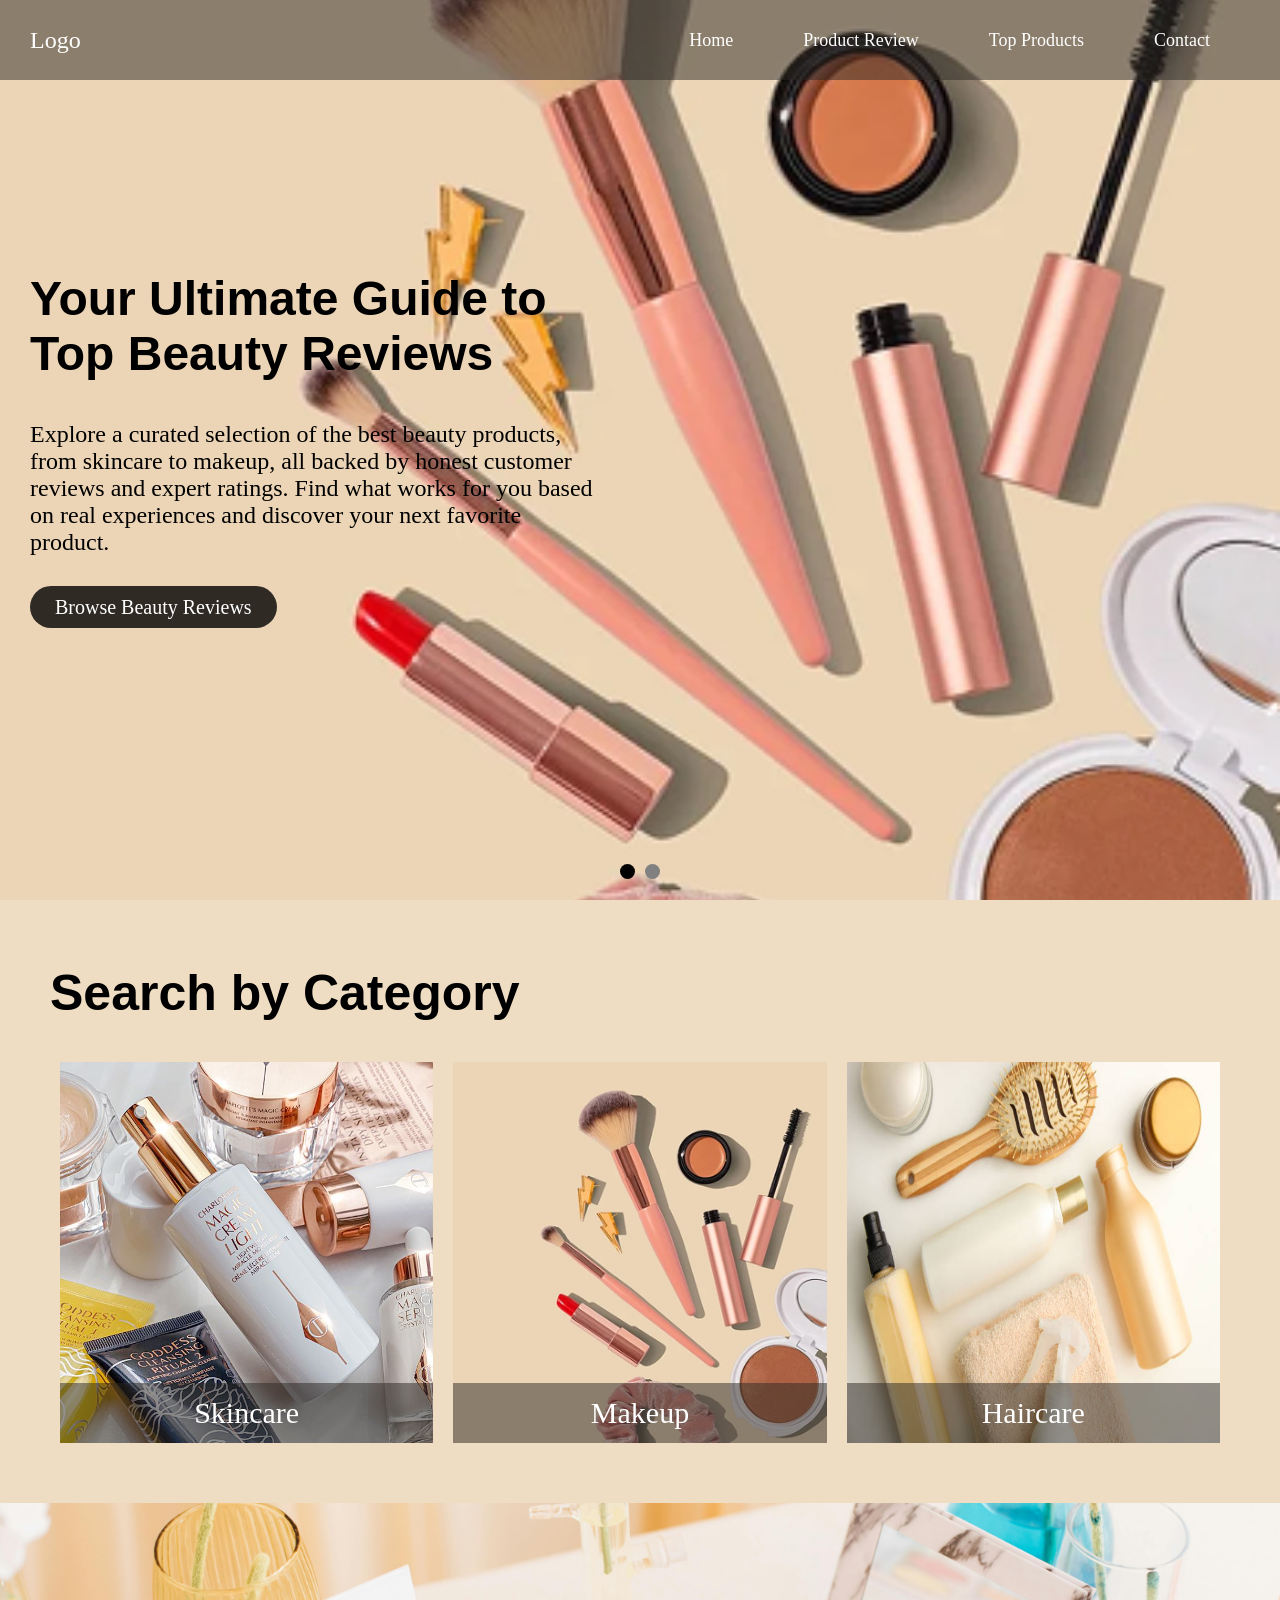
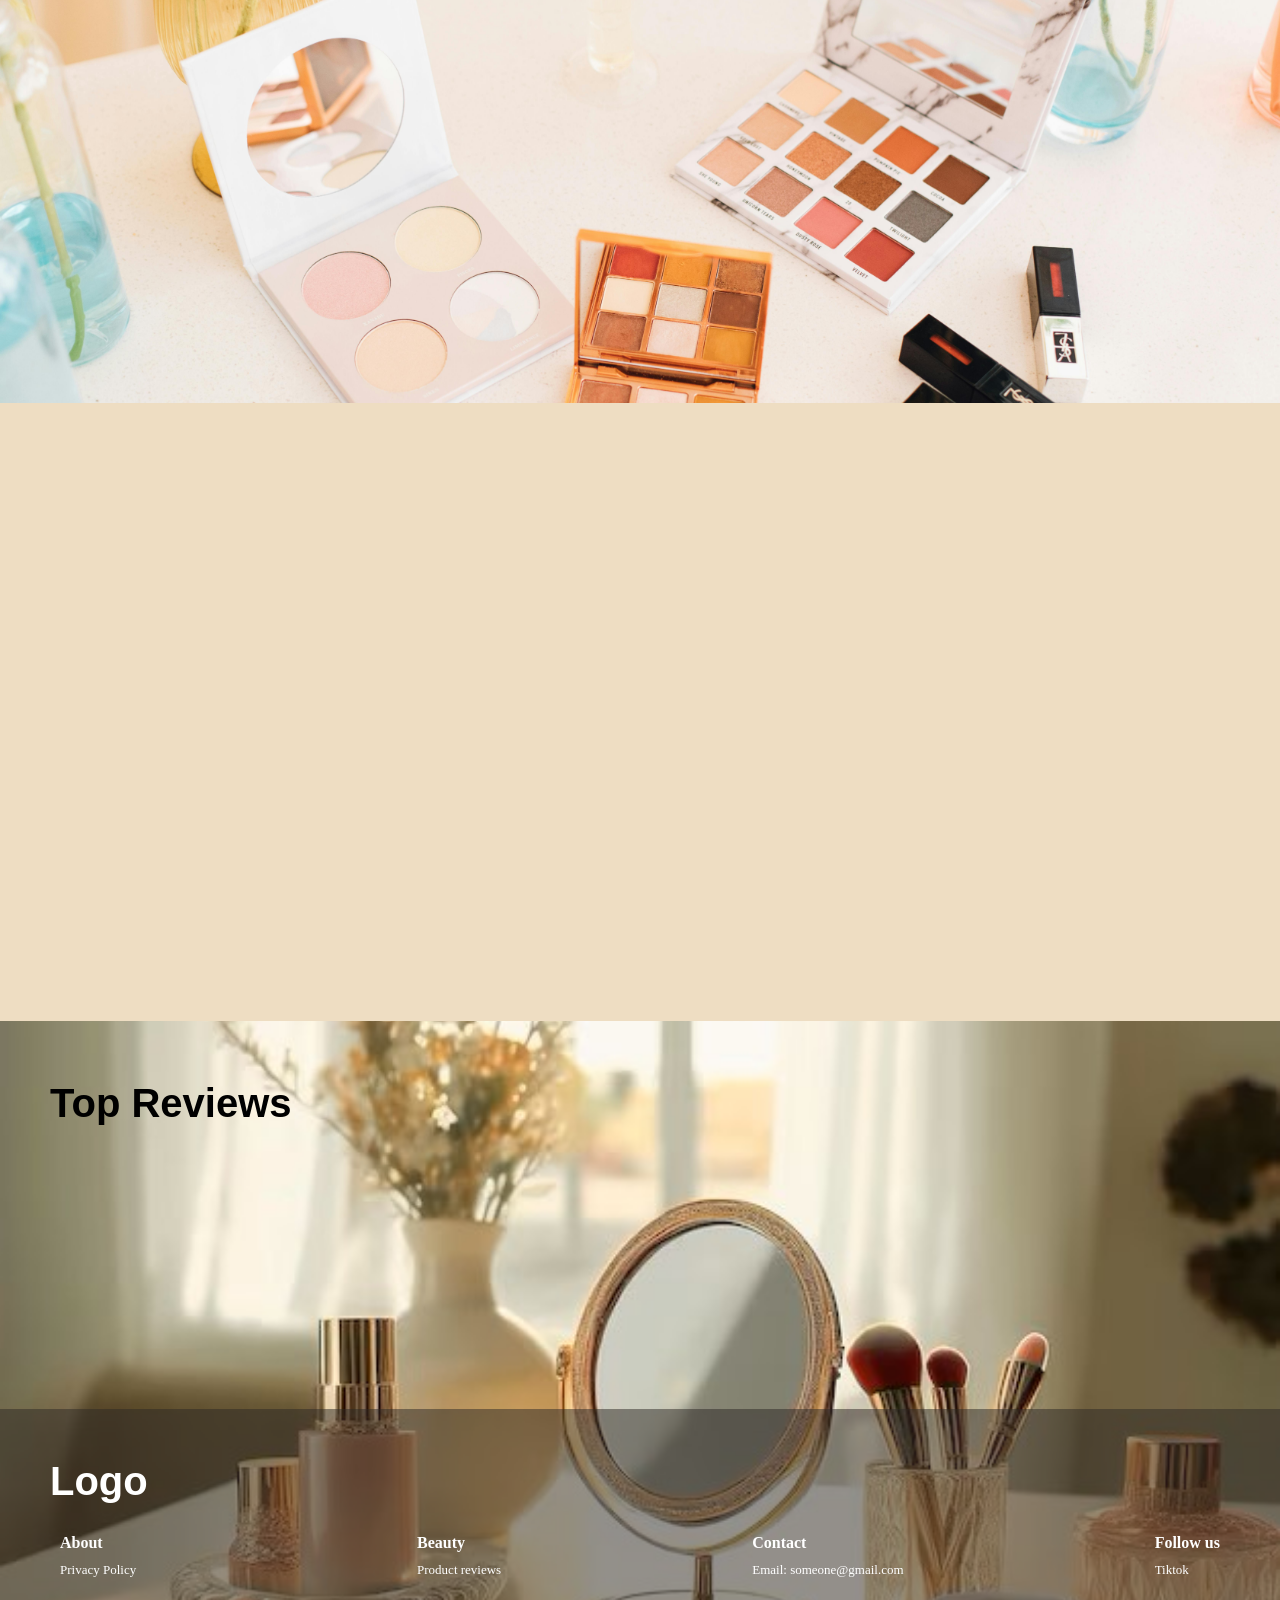
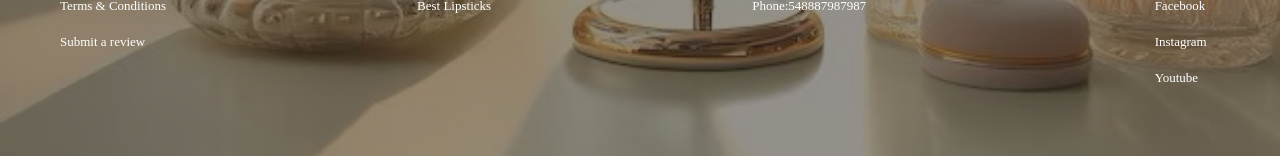
==== index.html @ 4477e986 "upload all the files" ====
<!DOCTYPE html>
<html lang="en">
  <head>
    <meta charset="UTF-8" />
    <meta name="viewport" content="width=device-width, initial-scale=1.0" />
    <title>Product Review Website -Home</title>
    <link rel="stylesheet" href="style.css" />
    <link
      rel="stylesheet"
      href="https://cdnjs.cloudflare.com/ajax/libs/font-awesome/6.5.2/css/all.min.css"
    />
  </head>
  <body>
    <!-- Header -->
    <header>
      <a href="#" id="logo">Logo</a>
      <div class="nav-div">
        <nav class="nav">
          <a href="#">Home</a>
          <a href="ProductReview.html">Product Review</a>
          <a href="Lipstick.html">Top Products</a>
         
          <a href="#contact">Contact</a>
        </nav>

        <div class="dropdown">
          <span onclick="myFunction()" class="dropbtn">
            <i class="fa-solid fa-bars" style="color: black"></i>
          </span>
          <div id="myDropdown" class="dropdown-content">
            <a href="#">Home</a>

            <a href="ProductReview.html">Product Review</a>
            <a href="Lipstick.html">Top Products</a>
           
            <a href="#contact">Contact</a>
          </div>
        </div>
      </div>
    </header>
    <!-- End Header -->
    <!-- Hero Section -->
    <div class="slideshow-container">
      <div class="mySlides fade">
        <img src="/images/category2.png" style="width: 100%" alt="" />
        <div class="hero-content">
          <h1>Your Ultimate Guide to Top Beauty Reviews</h1>
          <p>
            Explore a curated selection of the best beauty products, from
            skincare to makeup, all backed by honest customer reviews and expert
            ratings. Find what works for you based on real experiences and
            discover your next favorite product.
          </p>
          <a href="Lipstick.html#Submit_a_review" class="heroBtn"
            >Browse Beauty Reviews</a
          >
        </div>
      </div>

      <div class="mySlides fade">
        <img src="/images/home-bg2.jpg" style="width: 100%" />
        <div class="hero-content" style="color: white">
          <h1>Discover Top Beauty Picks</h1>
          <p>
            Discover the best beauty products that deliver real results. From
            skincare to makeup, each product is carefully reviewed by experts
            and customers alike, ensuring you find the perfect match for your
            needs and preferences. Achieve radiant, flawless beauty with
            confidence.
          </p>
          <a href="ProductReview.html" class="heroBtn">Discover More</a>
        </div>
      </div>
      <div class="arrow">
        <span class="dot" onclick="currentSlide(1)"></span>
        <span class="dot" onclick="currentSlide(2)"></span>
      </div>
    </div>
    <!-- End Hero Section -->
    <!-- Category -->
    <section class="category_Section">
      <h1>Search by Category</h1>
      <div class="categoryDiv">
        <a class="category_container" href="ProductReview.html#Skincare">
          <img
            src="/images/Skincare.jpg"
            alt="Skincare"
            class="category_image"
          />
          <div class="category_overlay">
            <small class="category_text">Skincare</small>
          </div>
        </a>
        <a class="category_container" href="ProductReview.html#Makeup">
          <img
            src="/images/category2.png"
            alt="Avatar"
            class="category_image"
          />
          <div class="category_overlay">
            <small class="category_text">Makeup</small>
          </div>
        </a>
        <a class="category_container" href="ProductReview.html#Haircare">
          <img src="/images/Haircare.jpg" alt="Avatar" class="category_image" />
          <div class="category_overlay">
            <small class="category_text">Haircare</small>
          </div>
        </a>
      </div>
    </section>
    <!-- End Category -->

    <!-- blur background section -->
    <section class="blur-imageSection">
      <div class="blur-text show-animate">
        <h1 class="animate" style="font-style: italic">
          Honest insights to help you buy with confidence
        </h1>
      </div>
    </section>
    <!--End  blur background section -->
    <!-- Featured_products -->
    <section class="Featured_products">
      <div class="FeaturedProduct_h1 show-animate">
        <h1 class="animate-heading">Featured Beauty Products</h1>
      </div>
      <div class="Featured_productsDiv">
        <div class="Featured_products_column show-animate">
          <div class="Featured_productsImg animate">
            <div class="Featured_productsImg_Div">
              <img
                src="/images/Luxury Lipstick.jpg"
                class="Img_4"
                alt="Luxury Lipstick"
              />
            </div>

            <div class="Featured_productsOverlay">
              <h3>Luxury Lipstick</h3>
              <small style="padding: 5px 0px"
                >Long-lasting and vibrant color</small
              >
              <div class="Featured_btnDiv">
                <a
                  href="Lipstick.html#Best value lipstick"
                  class="Featured_ProductBtn"
                  >View product</a
                >
                <div class="Featured_reviewsDiv">
                  <div>
                    <i class="fa-solid fa-star"></i>
                    <i class="fa-solid fa-star"></i>
                    <i class="fa-solid fa-star"></i>
                    <i class="fa-solid fa-star"></i>
                    <i class="fa-solid fa-star"></i>
                  </div>
                  <small>250 reviews</small>
                </div>
              </div>
            </div>
          </div>
          <div class="Featured_productsImg animate">
            <div class="Featured_productsImg_Div">
              <img src="/images/Facial Serum.jpg" alt="Facial Serum" />
            </div>

            <div class="Featured_productsOverlay">
              <h3>Facial Serum</h3>
              <small style="padding: 5px 0px"
                >Moisturizes and brightens the skin</small
              >
              <div class="Featured_btnDiv">
                <a
                  href="Lipstick.html#Best value lipstick"
                  class="Featured_ProductBtn"
                  >View product</a
                >
                <div class="Featured_reviewsDiv">
                  <div>
                    <i class="fa-solid fa-star"></i>
                    <i class="fa-solid fa-star"></i>
                    <i class="fa-solid fa-star"></i>
                    <i class="fa-solid fa-star"></i>
                    <i class="fa-solid fa-star"></i>
                  </div>
                  <small>250 reviews</small>
                </div>
              </div>
            </div>
          </div>
          <div class="Featured_productsImg animate">
            <div class="Featured_productsImg_Div">
              <img
                src="/images/Heat protection spray.jpg"
                alt="Heat protection spray"
              />
            </div>

            <div class="Featured_productsOverlay">
              <h3>Heat protection spray</h3>
              <small style="padding: 5px 0px"
                >Shields hair from heat damage</small
              >
              <div class="Featured_btnDiv">
                <a
                  href="Lipstick.html#Best value lipstick"
                  class="Featured_ProductBtn"
                  >View product</a
                >
                <div class="Featured_reviewsDiv">
                  <div>
                    <i class="fa-solid fa-star"></i>
                    <i class="fa-solid fa-star"></i>
                    <i class="fa-solid fa-star"></i>
                    <i class="fa-solid fa-star"></i>
                    <i class="fa-solid fa-star"></i>
                  </div>
                  <small>250 reviews</small>
                </div>
              </div>
            </div>
          </div>
          <div class="Featured_productsImg animate">
            <div class="Featured_productsImg_Div">
              <img src="/images/Best highlighter.jpg" alt="Best highlighter" />
            </div>

            <div class="Featured_productsOverlay">
              <h3>Best highlighter</h3>
              <small style="padding: 5px 0px"
                >Enhances skin's natural glow</small
              >
              <div class="Featured_btnDiv">
                <a
                  href="Lipstick.html#Best value lipstick"
                  class="Featured_ProductBtn"
                  >View product</a
                >
                <div class="Featured_reviewsDiv">
                  <div>
                    <i class="fa-solid fa-star"></i>
                    <i class="fa-solid fa-star"></i>
                    <i class="fa-solid fa-star"></i>
                    <i class="fa-solid fa-star"></i>
                    <i class="fa-solid fa-star"></i>
                  </div>
                  <small>250 reviews</small>
                </div>
              </div>
            </div>
          </div>
        </div>
      </div>
    </section>
    <!-- End Featured_products -->
    <div class="reviewFooter_section">
      <section class="reviewSection">
        <h1>Top Reviews</h1>
        <div class="reviewSection_div show-animate">
          <div class="reviewCard animate" style="--i: 0">
            <h3>Amazing Hydrating Moisturizer</h3>
            <small>Reviewed by: Emily R.</small>
            <p>
              "This moisturizer is perfect for dry skin, giving it a smooth,
              soft feeling all day long. I love how it absorbs quickly and
              doesn’t leave any greasy residue behind. Highly recommended!"
            </p>

            <div class="reviewCard_rating">
              <i class="fa-solid fa-star"></i>
              <i class="fa-solid fa-star"></i>
              <i class="fa-solid fa-star"></i>
              <i class="fa-solid fa-star"></i>
              <i class="fa-solid fa-star"></i>
            </div>
          </div>
          <div class="reviewCard animate" style="--i: 1">
            <h3>My Go-To Serum</h3>
            <small>Reviewed by: Sarah L.</small>
            <p>
              "This serum has made my skin look radiant and even-toned. I use it
              twice daily, and it feels so light and refreshing. I highly
              recommend this for anyone looking for smoother skin!"
            </p>
            <div class="reviewCard_rating">
              <i class="fa-solid fa-star"></i>
              <i class="fa-solid fa-star"></i>
              <i class="fa-solid fa-star"></i>
              <i class="fa-solid fa-star"></i>
              <i class="fa-solid fa-star"></i>
            </div>
          </div>
          <div class="reviewCard animate" style="--i: 2">
            <h3>Vitamin C Cleanser</h3>
            <small>Reviewed by: James T.</small>
            <p>
              "This cleanser is my go-to in the morning. It cleanses my skin
              thoroughly while leaving it feeling hydrated and refreshed. It has
              a lovely citrus scent and works wonderfully for daily use!"
            </p>

            <div class="reviewCard_rating">
              <i class="fa-solid fa-star"></i>
              <i class="fa-solid fa-star"></i>
              <i class="fa-solid fa-star"></i>
              <i class="fa-solid fa-star"></i>
              <i class="fa-solid fa-star"></i>
            </div>
          </div>
        </div>
      </section>
      <footer>
        <h1>Logo</h1>
        <div class="footerDiv">
          <div class="footer-col">
            <h4>About</h4>
            <a href="#">Privacy Policy</a>
            <a href="#">Terms & Conditions</a>
            <a href="Lipstick.html#Submit_a_review">Submit a review</a>
          </div>

          <div class="footer-col">
            <h4>Beauty</h4>
            <a href="ProductReview.html">Product reviews</a>
            <a href="Lipstick.html">Best Lipsticks</a>
          </div>

          <div class="footer-col">
            <h4 id="contact">Contact</h4>
            <a href="#">Email: someone@gmail.com</a>
            <a href="#">Phone:548887987987</a>
          </div>

          <div class="footer-col">
            <h4>Follow us</h4>
            <a href="#">Tiktok</a>
            <a href="#">Facebook</a>
            <a href="#">Instagram</a>
            <a href="#">Youtube</a>
          </div>
        </div>
      </footer>
    </div>
  </body>
  <script src="script.js"></script>
</html>
---- style.css ----
* {
  margin: 0;
  padding: 0;
  box-sizing: border-box;
}
:root {
  --background-body: #eeddc2;
  --background-Header: rgb(44, 41, 37, 0.5);
  --white: white;
  --black: black;
}
html {
  scroll-behavior: smooth;
}
body {
  width: 100%;
  background-color: var(--background-body);
}
h1 {
  font-family: "Gill Sans", "Gill Sans MT", Calibri, "Trebuchet MS", sans-serif;
}
a {
  text-decoration: none;
  color: black;
}
header {
  position: fixed;
  width: 100%;
  height: 80px;
  padding: 10px 30px;
  background-color: var(--background-Header);
  display: flex;
  align-items: center;
  justify-content: space-between;
  z-index: 2;

  background-color: rgb(44, 41, 37, 0.5);
}

header a {
  font-size: x-large;
}
#logo {
  color: white;
}
nav {
  padding: 20px;

  display: flex;
  flex-wrap: nowrap;

  align-items: center;
  gap: 30px;
}
.nav a {
  transition: text-shadow 0.3s ease;

  padding: 10px 20px;

  text-align: center;
  font-size: large;
  border-radius: 30px;
  color: white;
}
.nav a:hover {
  filter: brightness(2);
  transition: 0.5s;
  box-shadow: 0px 4px 10px rgb(236, 238, 238);
}

.dropbtn {
  position: relative;
  outline: none;
  background-color: transparent;

  cursor: pointer;
  padding: 10px;
  background: transparent;
  color: var(--black);
  font-size: 30px;
  text-align: center;
  display: none; /* Hide by default */
}

.dropdown-content {
  display: none;
  position: absolute;
  background-color: #d2b88f;
  width: 100vw;
  top: 0;
  right: 0;
  border-radius: 10px;
  overflow: auto;
  box-shadow: 0px 8px 16px 0px rgba(0, 0, 0, 0.2);
  z-index: 1;
}

.dropdown-content a {
  text-align: center;
  padding: 20px 0px;
  font-size: large;
  font-weight: bolder;

  text-decoration: none;
  display: block;
  color: var(--black);
}

.dropdown a:hover {
  color: var(--white);
  background-color: var(--background-Header);
  transition: 0.3s linear;
}

.show {
  display: block;
}

/* End Header */

/* Home Page */

/* Hero Section */

.mySlides {
  display: none;
}
.mySlides img {
  height: 100vh;
  object-fit: cover;
}

/* Slideshow container */
.slideshow-container {
  position: relative;
}

.hero-content {
  max-width: 600px;
  text-align: left;
  animation-name: heroAnimation;
  animation-duration: 2s;
  padding-left: 30px;
  opacity: 0;
  transform: translateX(-100px); /* Start position (left) */
  animation-delay: 0.5s; /* Delay the text appearance */
  animation-fill-mode: forwards; /* Ensure the text stays visible after animation */
  height: inherit;
  position: absolute;
  top: 30%;
  left: 0;
}
/* Keyframes for text sliding in from the left */
@keyframes heroAnimation {
  0% {
    opacity: 0;
    transform: translateX(-100px);
  }
  100% {
    opacity: 1;
    transform: translateX(0);
  }
}

/* Fading animation */
.fade {
  animation-name: fade;
  animation-duration: 1.5s;
}

@keyframes fade {
  from {
    opacity: 0.4;
  }
  to {
    opacity: 1;
  }
}
.hero-content h1 {
  font-size: 3em;
  margin-bottom: 20px;
  animation: textAppear 1s forwards;
  animation-delay: 1s; /* Delay for the heading */
  animation-fill-mode: forwards; /* Ensure the heading stays visible after animation */
}

.hero-content p {
  font-size: 1.5em;
  margin: 40px 0px;
  animation: textAppear 1s forwards;
  animation-delay: 1.5s; /* Delay for the paragraph */
  animation-fill-mode: forwards; /* Ensure the paragraph stays visible after animation */
}

.heroBtn {
  border: none;
  background-color: rgb(0, 0, 0, 0.8);
  color: var(--white);
  font-size: 20px;
  transition: box-shadow 0.3s ease;
  padding: 10px 25px;
  border-radius: 30px;
}

.heroBtn:hover {
  background-color: #000000;
  color: white;
  box-shadow: 0 2px 30px 0 rgb(0, 0, 0);
}
.arrow {
  position: absolute;
  bottom: 15px;
  display: flex;
  justify-content: center;
  width: 100%;
}

.dot {
  height: 15px;
  width: 15px;
  margin: 10px 5px;
  background-color: rgba(255, 255, 255, 0.5); /* Light color for dots */
  border-radius: 50%;
  display: inline-block;
  transition: background-color 0.3s ease;
  cursor: pointer;
}

.dot:hover {
  background-color: rgba(255, 255, 255, 0.8);
}

.dot.active {
  background-color: var(--black);
}

/* End Hero Section */

/* Category section */
.category_Section {
  display: flex;
  flex-direction: column;
  padding: 50px;
  opacity: 0;
  transform: translateY(100px); /* Start position (down) */
  transition: opacity 1s, transform 1s ease-out; /* Adding smooth transition */
  overflow: hidden;
}

/* Add the animation when it's in view */
.category_Section.show-animate {
  opacity: 1;
  transform: translateY(0); /* Animate back to normal position */
}

.category_Section h1 {
  font-size: 50px;
  padding: 10px 0px;
  margin-bottom: 20px;
}
.categoryDiv {
  display: flex;
  width: 100%;
  justify-content: center;
}
.category_container {
  border-radius: 40px;
  position: relative;
  width: 32%;
  margin: 10px;
}

.category_container img {
  width: 100%;
  height: 100%; /* Maintain aspect ratio */
  display: block; /* Ensure image behaves like a block-level element */
}

.category_overlay {
  position: absolute;
  bottom: 0;
  left: 0;
  right: 0;
  background-color: var(--background-Header);
  width: 100%; /* Make the overlay width the same as the container's width */
  height: 60px; /* Initially, the overlay has no height */
  overflow: hidden;
  transition: height 0.5s ease; /* Smoothly transition the overlay height */
  cursor: pointer;
}

.category_container:hover .category_overlay {
  height: 100%; /* Adjust to control how much of the overlay you want to show */
}

.category_text {
  color: var(--white);
  font-size: 30px;
  position: absolute;
  top: 50%;
  left: 50%;
  transform: translate(-50%, -50%); /* Center the text */
  text-align: center;
}

/* blur-imageSection */
.blur-imageSection {
  background-image: url("/images/blur_bg.jpg"); /* Ensure this is the correct path */
  width: 100%;
  height: 500px; /* Set a height for the section */
  background-position: center;
  background-repeat: no-repeat;
  background-size: cover;
  position: relative; /* This will allow the text to be positioned relative to this container */
  opacity: 1; /* Background remains static, no scaling applied */
}

/* Position text in the middle of the page/image */
.blur-text {
  background-color: var(
    --background-Header
  ); /* Semi-transparent black background */
  color: white;
  font-weight: bold;
  position: absolute;
  top: 50%;
  left: 50%;
  transform: translate(-50%, -50%) scale(0); /* Centering the text */
  transition: transform 1s ease-out;
  width: 80%;
  padding: 20px;
  text-align: center;
  border-radius: 10px;
  font-size: 30px; /* You can adjust the size as per your needs */
  overflow: hidden;
}
.blur-imageSection.show-animate .blur-text {
  transform: translate(-50%, -50%) scale(1); /* Scale text when in view */
  overflow: hidden;
}
/* End blur-imageSection */

/* Featured_products section  */
.Featured_products {
  height: auto;
  width: 100%;
  overflow: hidden;

  display: flex;
  flex-direction: column;
  padding: 50px;
}

.Featured_products .animate {
  transform: translateX(200%);

  opacity: 0;
  transition: transform 2s;
}
.Featured_products.show-animate .animate {
  transform: translateX(0);
  opacity: 1;
}
.Featured_products .animate-heading {
  transform: translateX(-200%);

  opacity: 0;
  transition: transform 2s;
}
.Featured_products.show-animate .animate-heading {
  transform: translateX(0);
  opacity: 1;
}
.FeaturedProduct_h1 h1 {
  padding: 10px;
  font-size: 50px;
  margin-bottom: 20px;
}

.Featured_productsDiv {
  display: flex;
  flex-direction: column;

  width: 100%;
}
.Featured_products_column {
  display: flex;

  flex-wrap: wrap;
  justify-content: space-between;
  width: 100%;
}
.Featured_productsImg_Div {
  overflow: hidden;
  height: 100%;
}
.Featured_productsImg {
  border: 1px solid grey;
  width: 23%;
  max-width: 100%;
  height: 400px; /* Set a fixed height to ensure uniformity */
  margin: 10px;
  position: relative;
  background-color: rgb(0, 0, 0, 0.3);
  transition: 0.5s ease;
  display: flex;
  flex-direction: column; /* Make it a column layout to stack overlay */
  border-radius: 20px;
}

.Featured_productsImg img {
  width: 100%;
  border-top-left-radius: 20px;
  border-top-right-radius: 20px;
  height: 100%; /* Ensure image takes up 70% of the height */
  object-fit: cover; /* Make sure the image fits its container */
  transition: transform 0.3s ease; /* Smooth transition for scaling */
}

.Featured_productsOverlay {
  display: flex;
  flex-direction: column;
  justify-content: space-between;
  color: whitesmoke;
  font-size: larger;
  padding: 10px;
  height: 30%; /* Take up the remaining space */
  border-bottom-left-radius: 20px;
  border-bottom-right-radius: 20px;
}

.Featured_productsOverlay p {
  padding: 5px 0px;
}
.Featured_btnDiv {
  display: flex;
  justify-content: space-between;
  align-items: center;
  padding: 5px 0px;
}

.Featured_ProductBtn {
  padding: 7px 15px;
  background-color: var(--white);
  font-size: 15px;
  border-radius: 20px;
}
.Featured_ProductBtn:hover {
  background-color: var(--black);
  color: var(--white);
}
.Featured_productsImg:hover {
  box-shadow: 0px 8px 16px 0px var(--background-Header);
}
.Featured_productsImg:hover img {
  transform: scale(1.1); /* Scale image up by 10% */
}
.Featured_productsImg:hover .Featured_productsOverlay {
  background-color: #d2b88f;
  color: var(--black);
}
.Featured_reviewsDiv {
  display: flex;
  text-align: center;
  flex-direction: column;
}
.Featured_reviewsDiv i {
  color: #fed804;
  font-size: 10px;
}
.Featured_reviewsDiv small {
  font-size: small;
}
/* End Featured_products section  */

.reviewFooter_section {
  background-image: url("/images/footer-bg.jpg");
  height: 100%;
  background-position: center;
  background-repeat: no-repeat;
  background-size: cover;

  /* display: flex;
  flex-direction: column; */
}
.reviewSection {
  overflow: hidden;
  padding: 50px;
  margin-bottom: 40px;
  text-align: justify;
}
.reviewSection h1 {
  font-size: 40px;
  padding: 10px 0px;
  margin-bottom: 10px;
}
.reviewSection_div {
  display: flex;
  justify-content: space-between;
  width: 100%;
}
.reviewCard {
  background-color: #fff5e0;
  border-radius: 10px;
  padding: 10px;
  width: 33%;
  display: flex;
  flex-direction: column;
}
.reviewCard h3 {
  padding: 10px 0px;
}

.reviewCard small {
  padding-bottom: 10px;
}
.reviewCard_rating {
  display: flex;
  justify-content: flex-end;
  font-size: small;
  color: #fed804;
}
.reviewSection .animate {
  transform: translateX(-200%);
  opacity: 0;
  transition: transform 1.5s;
  transition-delay: calc(
    0.2s * var(--i)
  ); /* Delay each item based on the index */
}
.reviewSection.show-animate .animate {
  transform: translateX(0);
  opacity: 1;
}

/* End Home page */

/* Product Review Page */

/* Product Review Page  Hero Section */
.ReviewPage_hero {
  background-image: url("images/pexels-karolina-grabowska-4735904.jpg");
  background-size: cover;
  background-position: center;
  background-attachment: fixed;
  height: 100vh;
  display: flex;
  justify-content: center;
  align-items: center;
  padding: 0 20px;
  text-align: center;
  opacity: 0;
  animation: backgroundFadeIn 0.5s forwards; /* Keep background visible after animation */
}

/* Keyframes for background image fade-in */
@keyframes backgroundFadeIn {
  0% {
    opacity: 0;
  }
  100% {
    opacity: 1;
  }
}

.ReviewPage_heroContent h1 {
  font-size: 5em;
  margin-bottom: 20px;
}

.ReviewPage_heroContent p {
  font-size: 1.5em;
  margin: 40px 0px;
}
/* End Hero Section */

/* Makeup , HairCare and Skincare Section */

.ReviewPage_Section2,
.ReviewPage_Section4,
.ReviewPage_Section6 {
  display: flex;
  flex-direction: column;
  padding: 50px 10px;
  flex-wrap: wrap;
  justify-content: center;

  overflow: hidden;
}
.ReviewPage_Section2 .animate,
.ReviewPage_Section4 .animate,
.ReviewPage_Section6 .animate {
  transform: translateY(200%);
  transition-delay: calc(0.2s * var(--i));
  opacity: 0;
}
.ReviewPage_Section2.show-animate .animate,
.ReviewPage_Section4.show-animate .animate,
.ReviewPage_Section6.show-animate .animate {
  transform: translateX(0);
  opacity: 1;
}

.makeupHeading,
.Haircare_Heading,
.Sknicare_Heading {
  width: 100%;

  padding: 20px;

  margin-bottom: 30px;
}
.makeupHeading h1,
.Haircare_Heading h1,
.Sknicare_Heading h1 {
  font-size: 50px;
}
.ReviewPage_CardDiv {
  display: flex;
  height: 100%;
  flex-wrap: wrap;
  justify-content: center;
  width: 100%;
}
.ReviewPage_Card {
  width: 24%;
  margin: 5px;
  height: 300px;
  overflow: hidden;
  position: relative;
  border-radius: 20px;
}
.section2_Link,
.section4_Link,
.section6_Link {
  display: flex;
  height: 100%;
}

.overlay {
  display: flex;
  justify-content: center;
  align-items: center;
  text-align: center;
  position: absolute;
  bottom: 0;
  left: 0;

  width: 100%;
  height: 70px;

  color: var(--white);

  background-color: var(--background-Header);
  padding: 0px 10px;
  transition: 0.5s ease;
}
.ReviewPage_Card:hover .overlay {
  background-color: #d2b88f;
  color: var(--black);
}

.ReviewPage_Card img {
  width: 100%;
  height: 100%;
  transition: 0.5s ease-in;
}
/* zoom pictures */
div.ReviewPage_Card img:hover {
  transform: scale(1.1) rotate(1deg);
}

section .animate {
  transition: transform 1s;
}
/* Makeup Section HairCare and Skincare Section */

/* Review product page vedio */
.ReviewPage_vedio {
  width: 100%;
  max-width: 100%;
  overflow: hidden;
}
.ReviewPage_vedio video {
  width: 100%;
  height: 600px;
  max-height: 100%;
  object-fit: cover;
}
/*End  Review product page vedio */
/* Section 5 */

.section5 {
  height: auto;
  max-width: 100%;

  display: flex;

  justify-content: center;
  padding: 30px 0;
  overflow: hidden;
  background-image: url("/images/hair-bg.jpg"); /* Ensure this is the correct path */
  width: 100%;

  background-position: center;
  background-repeat: no-repeat;
  background-size: cover;
}
section .animate-pic {
  transition: transform 1.5s;
}
.section5 .animate {
  transform: translateY(-200%);
}
.section5.show-animate .animate {
  transform: translateY(0);
}
.section5 .animate-pic {
  transform: translateY(200%);
}
.section5.show-animate .animate-pic {
  transform: translateY(0);
}
.section5_div {
  display: flex;
  max-width: 100%;

  justify-content: space-around;
  height: auto;
  align-items: center;
}

.section5_img {
  width: 50%;

  height: 100%;
}
.section5_img img {
  width: 100%;
  border-radius: 20px;
  height: 100%;
}
.section5-quote {
  width: 30%;
  display: flex;

  align-items: center;

  padding: 20px;
  position: relative;
}
.section5-quote h1 {
  max-width: 100%;
  text-align: center;
  font-size: 30px;
}

/* Section 5 End*/
/* End Product Review Page */

/* Lipstick page */

/* Product Review Page  Hero Section */

.Lipstick_hero {
  position: relative;
  height: 100vh;
  display: flex;
  justify-content: center;
  align-items: center;
  padding: 0 20px;
  text-align: center;
  overflow: hidden;
}

/* Keyframes for background image fade-in */
@keyframes backgroundFadeIn {
  0% {
    opacity: 0;
  }
  100% {
    opacity: 1;
  }
}
.Lipsitck_vedio {
  position: absolute;
  top: 0;
  left: 0;
  width: 100%;
  height: 100%;
  overflow: hidden;
}

.Lipsitck_vedio video {
  width: 100%;
  height: 100%;
  object-fit: cover;
  object-position: center;
}
.Lipstick_heroContent {
  position: relative;
  z-index: 1;
  color: rgb(250, 250, 250);
  text-shadow: 2px 2px 4px var(--background-Header);
  padding: 20px;
  max-width: 100%;
  box-sizing: border-box;
  display: flex;
  flex-direction: column;
  justify-content: center;
  align-items: center;
  text-align: center;
}

.Lipstick_heroContent h1 {
  font-size: 4em;
  margin-bottom: 20px;
  font-weight: bold;
}

.Lipstick_heroContent p {
  font-size: 1.5em;
  margin: 20px 0px;
  text-align: justify;
}
/* End Hero Section */

/* Section2 paragraphs */
.Section2_LipstickPage {
  padding: 50px;

  max-width: 800px;
  margin: auto;
  font-size: x-large;
  text-align: justify;
  font-family: "Courier New", Courier, monospace;
}
.Section2_LipstickPage p {
  padding: 10px 0px;
}
/* End Section2 paragraphs */
/* Section3: Liptick page small cards*/
.Section3_LipstickPage {
  padding: 50px;
  display: flex;
  flex-direction: column;
  justify-content: center;
  align-items: center;
  overflow: hidden;
}
.Section3_LipstickPage .animate {
  transform: translateY(200%);
}
.Section3_LipstickPage.show-animate .animate {
  transform: translateY(0);
}
.Section3_LipstickPage .animate-pic {
  transform: translateY(-200%);
}
.Section3_LipstickPage.show-animate .animate-pic {
  transform: translateY(0);
}
.LipstickPage_SmallLipsticks-Div {
  margin: 30px 0px;
  padding: 30px 0px;
  border-bottom: 1px solid var(--black);
  overflow: hidden;

  display: flex;
  align-items: flex-start;
}
.LipstickPage_SmallLipsticks-ImgDiv {
  width: 200px;
  height: 200px;

  margin: 10px;
}
.LipstickPage_SmallLipsticks-ImgDiv img {
  width: 100%;
  height: 100%;
  object-fit: cover;
}
.LipstickPage_SmallLipsticks_textDiv {
  display: flex;

  flex-direction: column;
  margin: 10px;
}
.LipstickPage_SmallLipsticks_textDiv h1 {
  font-size: 30px;
  padding: 10px 0px;
}
.LipstickPage_SmallLipsticks_textDiv span {
  font-size: 20px;
  padding: 10px 0px;
}
.LipstickPage_SmallLipsticks_textDiv div {
  display: flex;
  align-items: center;
  justify-content: space-between;
}
.LipstickPage_buttons {
  margin: 5px 0px;
  padding: 5px 10px;
  background-color: var(--white);
}
/*End  Section3: Liptick page small cards*/
/* Section 5 */

.section4 {
  height: auto;
  max-width: 100%;

  display: flex;

  justify-content: center;
  padding: 30px 0;
  overflow: hidden;
  
  width: 100%;

 
}
section .animate-pic {
  transition: transform 1.5s;
}
.section4 .animate {
  transform: translateX(-200%);
}
.section4.show-animate .animate {
  transform: translateX(0);
}
.section4 .animate-pic {
  transform: translateX(200%);
}
.section4.show-animate .animate-pic {
  transform: translateX(0);
}
.section4_div {
  display: flex;
  max-width: 100%;

  justify-content: space-around;
  height: auto;
  align-items: center;
}

.section4_img {
  width: 50%;

  height: 100%;
}
.section4_img img {
  width: 100%;
  border-radius: 20px;
  height: 100%;
}
.section4-quote {
  width: 30%;
  display: flex;
flex-direction: column;
  align-items: center;
  font-family: "Courier New", Courier, monospace;
  padding: 20px;
  font-size: x-large;
  position: relative;
  text-align: justify;
}
.section4-quote h1 {
  max-width: 100%;
  text-align: center;
  font-size: 30px;
}

/* Section 5 End*/
/* Lipstick Details */

.Section5_LipstickPage {
  padding: 50px;

}
section .animate-pic {
  transition: transform 1.5s;
}
.Section5_LipstickPage .animate {
  transform: translateY(-200%);
}
.Section5_LipstickPage.show-animate .animate {
  transform: translateY(0);
}
.Section5_LipstickPage .animate {
  transform: translateY(-200%);
}
.Section5_LipstickPage.show-animate .animate {
  transform: translateY(0);
}

.Section5_LipstickPage_div {
  max-width: 100%;
  font-family: "Courier New", Courier, monospace;
  height: auto;
  display: flex;
  align-items: center;
  overflow: hidden;
  

}

.row1 {
  width: 50%;
  padding: 0px 40px;
  display: flex;
  flex-direction: column;
 
  align-items: center;
}
.row2 {
  width: 50%;
 
  display: flex;
  flex-direction: column;
  justify-content: center;
  
}
.row1 div,
.row1 h1 {
  padding: 10px 0px;
}
.row1 small {
  color: white;
  background-color: brown;
  padding: 3px;
  margin-left: 20px;
}
.row1 img {
  width: 400px;
  height: 400px;
  object-fit: cover;
  max-width: 100%;
}
.row2 div {
  display: flex;
  align-items: center;
  padding-bottom: 10px;
  justify-content: space-between;
}
.row2 small {
  color: white;
  background-color: brown;
  padding: 3px;
  margin-left: 20px;
}
.row2 p {
  padding: 10px 0px;
}
.row2 a {
  margin: 30px 0px;
  display: block;
  width: 200px;
  text-align: center;
}
/* End Lipstick Details */
/* Submit review section */
.Submit_Review_container {
  overflow: hidden;
}

.review-row {
  display: flex;
  justify-content: space-between;
  gap: 40px;

  background-position: center;
  background-size: cover;
  padding: 20px;
}
.Submit_Review_container .animate {
  transform: translateY(200%);
}
.Submit_Review_container.show-animate .animate {
  transform: translateY(0);
}
.review-form,
.reviews-display {
  background-color: rgba(0, 0, 0, 0.5); /* Black with 0.5 opacity */
  padding: 20px;
  border-radius: 8px;
  box-shadow: 0 4px 8px rgba(0, 0, 0, 0.1);
  width: 45%;
  color: white; /* Text color to white for better visibility on dark background */
}

.review-form h2 {
  text-align: center;
  margin-bottom: 20px;
}

label {
  display: block;
  margin: 10px 0 5px;
}

input,
textarea {
  width: 100%;
  padding: 10px;
  margin-bottom: 15px;
  border-radius: 4px;
  border: 1px solid #ddd;
  background-color: rgba(255, 255, 255, 0.7);
  color: #333;
}

#submitReview {
  width: 100%;
  padding: 10px;
  background-color: #af8c4c;
  color: white;
  border: none;
  cursor: pointer;
  border-radius: 4px;
}

#submitReview:hover {
  background-color: #cca151;
}

.stars {
  display: flex;
  gap: 5px;
}

.star {
  font-size: 30px;
  color: #ddd;
  cursor: pointer;
}

.star.selected {
  color: gold;
}

.reviews-display {
  max-height: 400px;
  overflow-y: auto;
  color: black;
}

.review-item {
  background-color: #f9f9f9;
  padding: 10px;
  margin-bottom: 15px;
  border-radius: 6px;
  box-shadow: 0 2px 5px rgba(0, 0, 0, 0.1);
}

.review-item p {
  margin: 5px 0;
}

.review-item .rating {
  color: gold;
}
/* End Submit review section */
/* Footer */

footer {
  padding: 50px;
  background-color: var(--background-Header);
  color: white;
}

footer h1 {
  font-size: 40px;
  padding-bottom: 20px;
}

.footerDiv {
  display: flex;
  justify-content: space-between;
  flex-wrap: wrap;
}

.footer-col {
  margin: 10px;
  display: flex;
  flex-direction: column;
}

.footer-col a {
  color: var(--white);
  padding: 10px 0px;
  font-size: small;
}

.footer-col a:hover {
  color: var(--black);
}
/* End Lipstick page */
/* Footer */

@media (max-width: 1024px) {
  .Featured_productsImg {
    width: 48%;
    margin: 5px;
  }
  .reviewSection_div {
    flex-direction: column;
  }
  .reviewCard {
    width: 100%;
    margin: 10px 0px;
  }
  .ReviewPage_heroContent h1 {
    font-size: 4em;
  }
  .ReviewPage_Card {
    width: 48%;
    margin: 5px;
  }
  .section5-quote {
    width: 50%;
  }
  .Section5_LipstickPage-quote {
    width: 50%;
  }
  .Lipstick_heroContent h1 {
    font-size: 4em;
  }
  
  .LipstickPage_SmallLipsticks-Div {
    gap: 20px;
  }
}
@media (max-width: 768px) {
  .nav {
    display: none;
  }
  .animate-heading {
    font-size: 30px;
  }
  .dropbtn {
    display: block !important;
  }

  .hero h1 {
    font-size: 2em;
  }

  .hero p {
    font-size: 1em;
  }
  .category_text {
    font-size: 20px;
  }
  .category_Section h1 {
    font-size: 30px;
  }
  .Featured_products {
    padding: 30px;
  }
  .FeaturedProduct_h1 h1 {
    font-size: 30px;
  }

  .makeupHeading h1,
  .Haircare_Heading h1,
  .Sknicare_Heading h1 {
    font-size: 40px;
    text-align: center;
  }
  .ReviewPage_vedio video {
    height: 300px;
  }

  .Lipstick_heroContent h1 {
    font-size: 3em;
  }

  .Lipstick_heroContent p {
    font-size: 1.2em;
  }

  .heroBtn {
    font-size: 1em;
  }

  .LipstickPage_SmallLipsticks-Div {
    max-width: 100%;
  }
  .section5-quote {
    margin-right: 0;
  }
  .Section5_LipstickPage-quote {
    margin-right: 0;
    width: 100%;
    margin-bottom: 30px;
  }
  .Section5_LipstickPage_div {
    flex-direction: column;
  }
  .section4_div{
    flex-direction: column;
  }
  .section4-quote{
    width: 100%;
  }
  .section4_img{
    width: 100%;
  }
  .row1{
    padding: 0;
    margin-top: 20px;
  }
  .row2{
    margin-top: 20px;
  }
  .row1,.row2{
    justify-content: flex-start;
    width: 100%;
    align-items: flex-start;
  }
  .row1 img{
    width: 100%;
    height: 400px;
  }
  .Lipstick-row {
    flex-direction: column;
  }
  .LipstickDetail_imgDiv {
    width: 100%;
  }
  .LipstickDetail_imgDiv img {
    width: 100%;
  }
  .LipstickDetail_text {
    width: 100%;
  }
  .Section5_LipstickPage {
    padding: 10px;
  }
  footer {
    padding: 20px;
  }
}

@media (max-width: 550px) {
  .hero-content {
    padding: 10px;
  }
  .hero-content h1 {
    font-size: 30px;
  }
  .category_Section {
    padding: 25px;
  }

  .categoryDiv {
    flex-direction: column;

    align-items: center;
  }
  .category_container {
    width: 100%;
    margin: 10px;
  }
  .blur-text {
    font-size: 20px;
  }
  .Featured_productsImg img {
    width: 100%;
  }
  .Featured_productsImg {
    width: 100%;
    margin: 5px 0px;
  }

  .makeupHeading h1,
  .Haircare_Heading h1,
  .Sknicare_Heading h1 {
    font-size: 30px;
    text-align: center;
  }
  .reviewSection {
    padding: 20px;
  }
  .reviewSection h1 {
    font-size: 30px;
  }

  footer {
    padding: 20px;
  }
  .footerDiv {
    flex-direction: column;
  }
  /* Product Review Page */
  .ReviewPage_heroContent h1 {
    font-size: 3em;
  }

  .ReviewPage_Card {
    width: 100%;
    margin: 5px 0px;
  }
  .section5_img {
    width: 100%;
  }
  .section5_div {
    flex-direction: column;
  }
  .section5-quote {
    width: 100%;
    margin-bottom: 30px;
  }
  /* Lipstick page */
  .Lipstick_heroContent {
    padding: 0;
  }
  .Lipstick_heroContent h1 {
    font-size: 2.5em;
  }

  .Lipstick_heroContent p {
    font-size: 1em;
  }
  .Section2_LipstickPage {
    padding: 30px;
  }
  .LipstickPage_SmallLipsticks-Div {
    flex-direction: column;
  }
  .LipstickPage_SmallLipsticks-ImgDiv {
    width: 300px;
    height: 300px;
    object-fit: contain;
  }
  .LipstickPage_SmallLipsticks-ImgDiv {
    width: 100%;
    margin: 0;
  }
  .Section3_LipstickPage {
    padding: 20px;
  }
  .heroBtn {
    font-size: 0.9em;
  }
  .Section5_LipstickPage_img {
    width: 100%;
  }
  .Section5_LipstickPage_div {
    flex-direction: column;
  }
  .Section5_LipstickPage-quote {
    width: 100%;
    margin-bottom: 30px;
  }

  .review-row {
    flex-direction: column;
  }
  .review-form,
  .reviews-display {
    width: 100%;
  }
}
@media (max-width: 400px) {
  /* Product Review Page */
  .ReviewPage_heroContent h1 {
    font-size: 2em;
  }
}
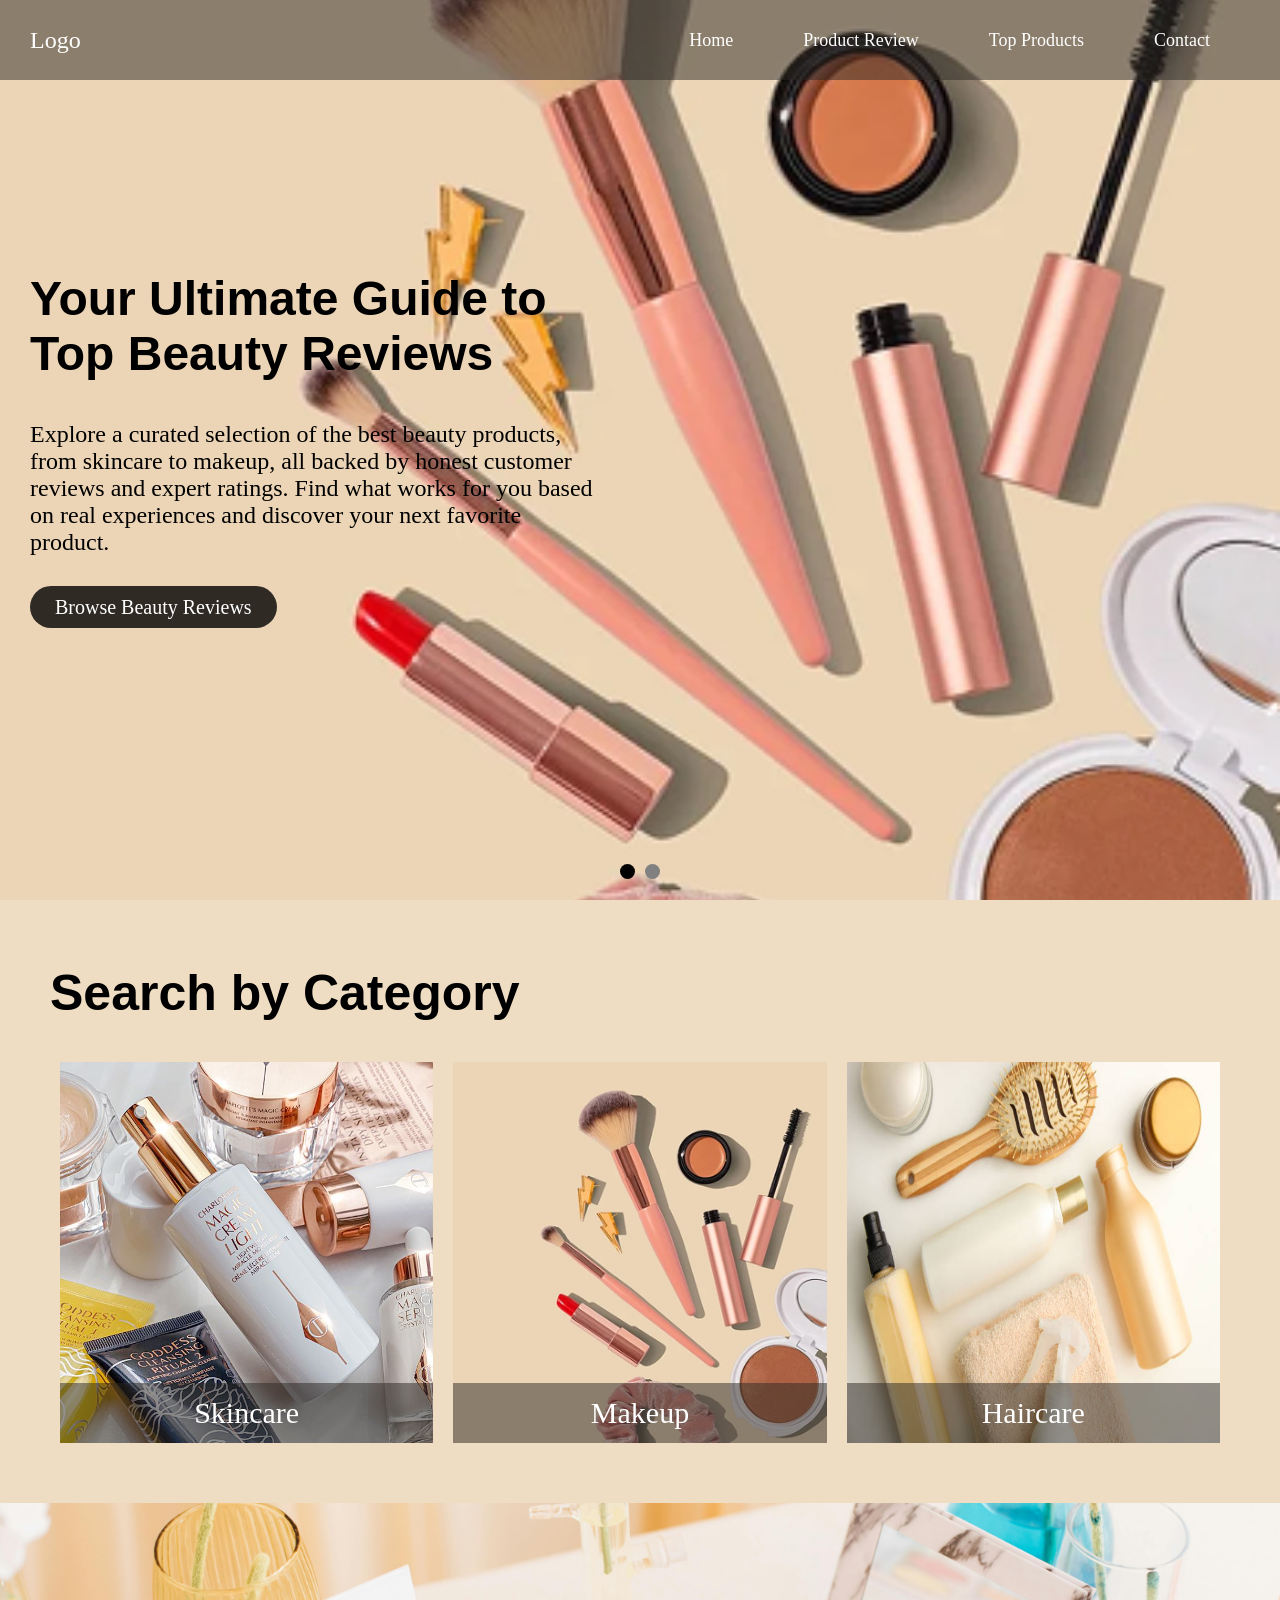
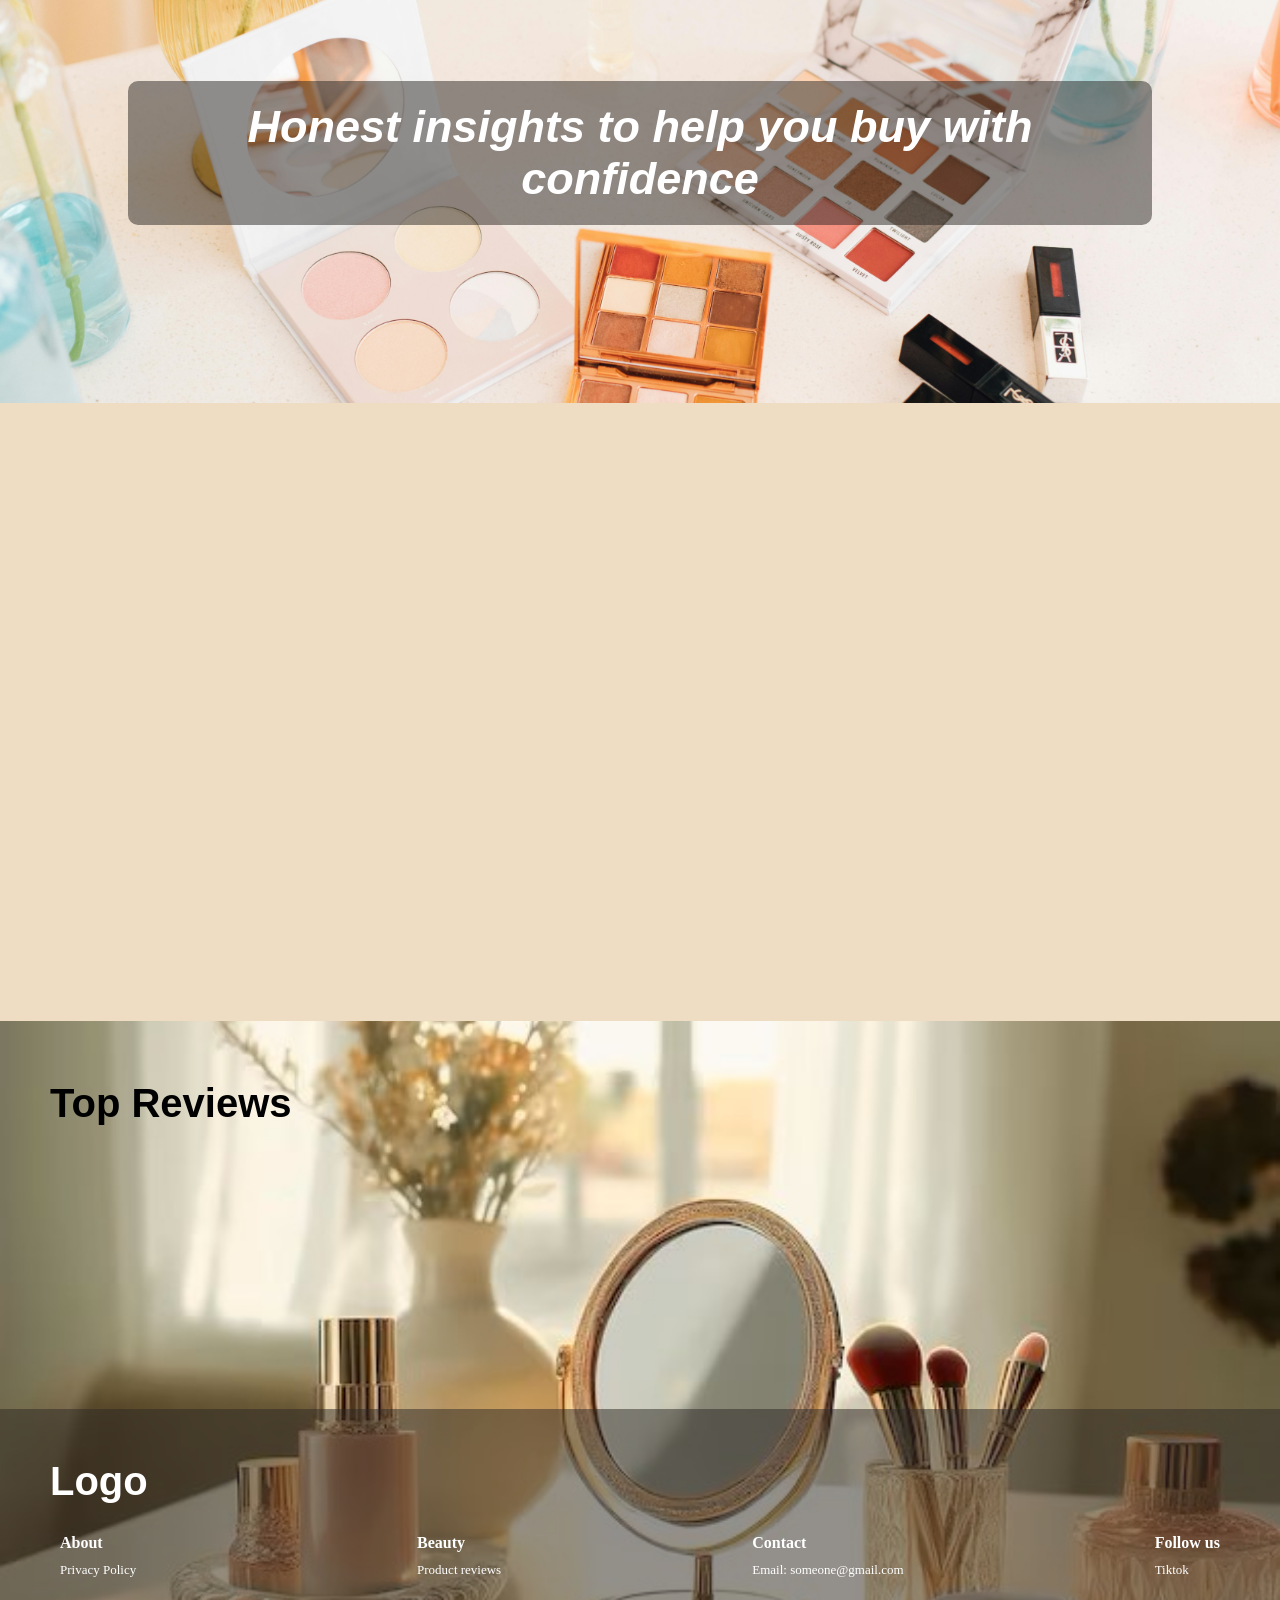
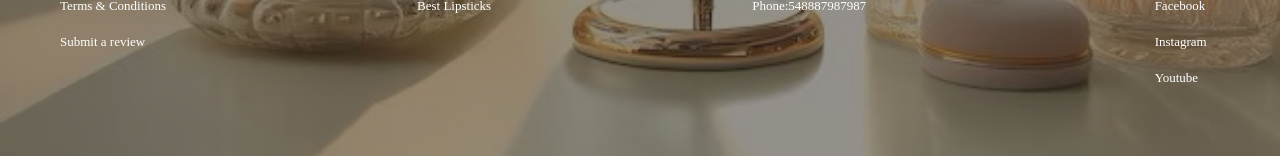
==== commit f9e95bec: "Update index.html" ====
--- a/index.html
+++ b/index.html
@@ -42,7 +42,7 @@
     <!-- Hero Section -->
     <div class="slideshow-container">
       <div class="mySlides fade">
-        <img src="/images/category2.png" style="width: 100%" alt="" />
+        <img src="images/category2.png" style="width: 100%" alt="" />
         <div class="hero-content">
           <h1>Your Ultimate Guide to Top Beauty Reviews</h1>
           <p>
@@ -58,7 +58,7 @@
       </div>
 
       <div class="mySlides fade">
-        <img src="/images/home-bg2.jpg" style="width: 100%" />
+        <img src="images/home-bg2.jpg" style="width: 100%"/>
         <div class="hero-content" style="color: white">
           <h1>Discover Top Beauty Picks</h1>
           <p>
@@ -83,7 +83,7 @@
       <div class="categoryDiv">
         <a class="category_container" href="ProductReview.html#Skincare">
           <img
-            src="/images/Skincare.jpg"
+            src="images/Skincare.jpg"
             alt="Skincare"
             class="category_image"
           />
@@ -93,7 +93,7 @@
         </a>
         <a class="category_container" href="ProductReview.html#Makeup">
           <img
-            src="/images/category2.png"
+            src="images/category2.png"
             alt="Avatar"
             class="category_image"
           />
@@ -102,7 +102,7 @@
           </div>
         </a>
         <a class="category_container" href="ProductReview.html#Haircare">
-          <img src="/images/Haircare.jpg" alt="Avatar" class="category_image" />
+          <img src="images/Haircare.jpg" alt="Avatar" class="category_image" />
           <div class="category_overlay">
             <small class="category_text">Haircare</small>
           </div>
@@ -130,7 +130,7 @@
           <div class="Featured_productsImg animate">
             <div class="Featured_productsImg_Div">
               <img
-                src="/images/Luxury Lipstick.jpg"
+                src="images/Luxury Lipstick.jpg"
                 class="Img_4"
                 alt="Luxury Lipstick"
               />
@@ -162,7 +162,7 @@
           </div>
           <div class="Featured_productsImg animate">
             <div class="Featured_productsImg_Div">
-              <img src="/images/Facial Serum.jpg" alt="Facial Serum" />
+              <img src="images/Facial Serum.jpg" alt="Facial Serum" />
             </div>
 
             <div class="Featured_productsOverlay">
@@ -192,7 +192,7 @@
           <div class="Featured_productsImg animate">
             <div class="Featured_productsImg_Div">
               <img
-                src="/images/Heat protection spray.jpg"
+                src="images/Heat protection spray.jpg"
                 alt="Heat protection spray"
               />
             </div>
@@ -223,7 +223,7 @@
           </div>
           <div class="Featured_productsImg animate">
             <div class="Featured_productsImg_Div">
-              <img src="/images/Best highlighter.jpg" alt="Best highlighter" />
+              <img src="images/Best highlighter.jpg" alt="Best highlighter" />
             </div>
 
             <div class="Featured_productsOverlay">
--- a/style.css
+++ b/style.css
@@ -305,7 +305,7 @@
 
 /* blur-imageSection */
 .blur-imageSection {
-  background-image: url("/images/blur_bg.jpg"); /* Ensure this is the correct path */
+  background-image: url("../images/blur_bg.jpg"); /* Ensure this is the correct path */
   width: 100%;
   height: 500px; /* Set a height for the section */
   background-position: center;
@@ -474,7 +474,7 @@
 /* End Featured_products section  */
 
 .reviewFooter_section {
-  background-image: url("/images/footer-bg.jpg");
+  background-image: url("images/footer-bg.jpg");
   height: 100%;
   background-position: center;
   background-repeat: no-repeat;
@@ -699,7 +699,7 @@
   justify-content: center;
   padding: 30px 0;
   overflow: hidden;
-  background-image: url("/images/hair-bg.jpg"); /* Ensure this is the correct path */
+  background-image: url("../images/hair-bg.jpg"); /* Ensure this is the correct path */
   width: 100%;
 
   background-position: center;
